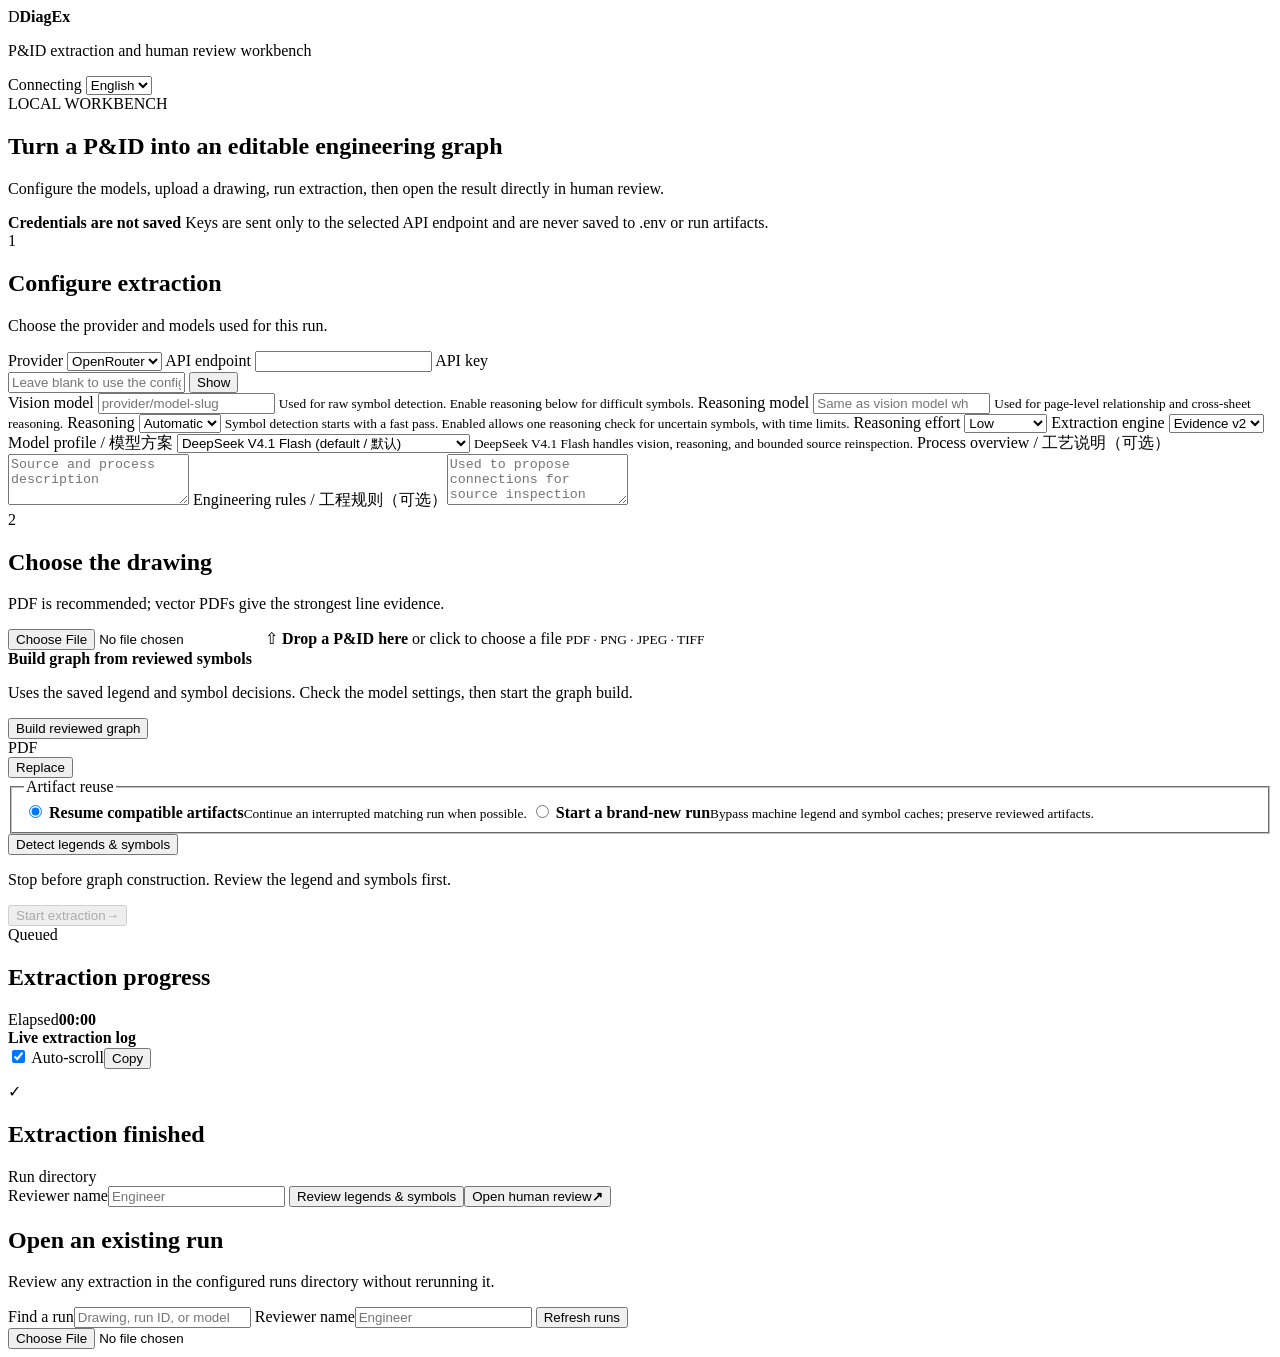
==== src/diagex/web/static/index.html @ f458f4cf "Checkpoint P&ID extraction and PID2Graph phase 2 evaluation" ====
<!doctype html>
<html lang="en">
<head>
  <meta charset="utf-8">
  <meta name="viewport" content="width=device-width, initial-scale=1">
  <title>DiagEx Workbench</title>
  <link rel="stylesheet" href="/static/styles.css">
</head>
<body>
  <header class="app-header">
    <div>
      <div class="brand"><span class="brand-mark">D</span><strong>DiagEx</strong></div>
      <p data-i18n="subtitle">P&amp;ID extraction and human review workbench</p>
    </div>
    <div class="header-actions">
      <span id="serverStatus" class="status-dot"><i></i><span data-i18n="connecting">Connecting</span></span>
      <select id="languageSwitch" aria-label="Language">
        <option value="en">English</option>
        <option value="zh-CN">中文</option>
      </select>
    </div>
  </header>

  <main class="shell">
    <section class="intro">
      <div>
        <span class="eyebrow" data-i18n="localWorkbench">LOCAL WORKBENCH</span>
        <h1 data-i18n="title">Turn a P&amp;ID into an editable engineering graph</h1>
        <p data-i18n="intro">Configure the models, upload a drawing, run extraction, then open the result directly in human review.</p>
      </div>
      <div class="privacy-note">
        <strong data-i18n="credentialsStayLocal">Credentials are not saved</strong>
        <span data-i18n="credentialsDetail">Keys are sent only to the selected API endpoint and are never saved to .env or run artifacts.</span>
      </div>
    </section>

    <section class="workflow-grid">
      <article class="card settings-card">
        <div class="card-heading">
          <span class="step">1</span>
          <div><h2 data-i18n="configure">Configure extraction</h2><p data-i18n="configureHint">Choose the provider and models used for this run.</p></div>
        </div>
        <div class="form-grid">
          <label>
            <span data-i18n="provider">Provider</span>
            <select id="provider">
              <option value="openrouter">OpenRouter</option>
              <option value="kimi">Kimi</option>
              <option value="anthropic">Anthropic</option>
              <option value="azure">Azure AI</option>
            </select>
          </label>
          <label id="baseUrlField">
            <span data-i18n="baseUrl">API endpoint</span>
            <input id="baseUrl" type="url" spellcheck="false" autocomplete="off">
          </label>
          <label class="wide">
            <span data-i18n="apiKey">API key</span>
            <div class="password-wrap">
              <input id="apiKey" type="password" autocomplete="off" data-i18n-placeholder="apiKeyPlaceholder" placeholder="Leave blank to use the configured environment key">
              <button id="toggleKey" class="icon-button" type="button" data-i18n="show">Show</button>
            </div>
            <small id="keyStatus"></small>
          </label>
          <label class="wide">
            <span data-i18n="visionModel">Vision model</span>
            <input id="visionModel" list="modelSuggestions" spellcheck="false" autocomplete="off" placeholder="provider/model-slug">
            <small data-i18n="visionHint">Used for raw symbol detection. Enable reasoning below for difficult symbols.</small>
          </label>
          <label class="wide">
            <span data-i18n="reasoningModel">Reasoning model</span>
            <input id="reasoningModel" list="modelSuggestions" spellcheck="false" autocomplete="off" placeholder="Same as vision model when blank">
            <small data-i18n="reasoningModelHint">Used for page-level relationship and cross-sheet reasoning.</small>
          </label>
          <label>
            <span data-i18n="reasoning">Reasoning</span>
            <select id="reasoningMode">
              <option value="auto" data-i18n="automatic">Automatic</option>
              <option value="enabled" data-i18n="enabled">Enabled</option>
              <option value="disabled" data-i18n="disabled">Disabled</option>
            </select>
            <small data-i18n="reasoningHint">Symbol detection starts with a fast pass. Enabled allows one reasoning check for uncertain symbols, with time limits.</small>
          </label>
          <label>
            <span data-i18n="effort">Reasoning effort</span>
            <select id="effort">
              <option value="low" data-i18n="low">Low</option>
              <option value="medium" data-i18n="medium">Medium</option>
              <option value="high" data-i18n="high">High</option>
              <option value="xhigh" data-i18n="xhigh">Extra high</option>
            </select>
          </label>
          <label>
            <span data-i18n="engine">Extraction engine</span>
            <select id="engine">
              <option value="evidence-v2">Evidence v2</option>
              <option value="legacy">Legacy</option>
            </select>
          </label>
        </div>
        <datalist id="modelSuggestions">
          <option value="qwen/qwen3.5-35b-a3b"></option>
          <option value="qwen/qwen3.5-122b-a10b"></option>
          <option value="deepseek/deepseek-v4-flash-vision-exp"></option>
          <option value="deepseek/deepseek-v4-flash-latest"></option>
          <option value="qwen/qwen3.7-flash"></option>
        </datalist>
      </article>

      <article class="card source-card">
        <label class="wide">
          <span>Model profile / 模型方案</span>
          <select id="modelPolicy">
            <option value="deepseek-flash">DeepSeek V4.1 Flash (default / 默认)</option>
            <option value="production-open-weight">Open-weight production profile / 开放权重方案</option>
            <option value="evaluation">Custom evaluation models / 自定义评测模型</option>
          </select>
          <small id="modelPolicyHint">DeepSeek V4.1 Flash handles vision, reasoning, and bounded source reinspection.</small>
        </label>
        <label class="wide"><span>Process overview / 工艺说明（可选）</span><textarea id="processOverview" rows="3" maxlength="40000" placeholder="Source and process description"></textarea></label>
        <label class="wide"><span>Engineering rules / 工程规则（可选）</span><textarea id="engineeringRules" rows="3" maxlength="40000" placeholder="Used to propose connections for source inspection"></textarea></label>
        <div class="card-heading">
          <span class="step">2</span>
          <div><h2 data-i18n="chooseDrawing">Choose the drawing</h2><p data-i18n="chooseDrawingHint">PDF is recommended; vector PDFs give the strongest line evidence.</p></div>
        </div>
        <label id="dropZone" class="drop-zone">
          <input id="fileInput" type="file" accept="application/pdf,image/png,image/jpeg,image/tiff">
          <span class="upload-icon">⇧</span>
          <strong data-i18n="dropDrawing">Drop a P&amp;ID here</strong>
          <span data-i18n="orBrowse">or click to choose a file</span>
          <small>PDF · PNG · JPEG · TIFF</small>
        </label>
        <div id="reviewedBuild" class="hidden"><strong data-i18n="reviewedBuildTitle">Build graph from reviewed symbols</strong><p data-i18n="reviewedBuildHint">Uses the saved legend and symbol decisions. Check the model settings, then start the graph build.</p><button id="buildReviewedButton" class="primary" type="button" data-i18n="buildReviewed">Build reviewed graph</button></div>
        <div id="uploadProgress" class="upload-progress hidden"><div></div></div>
        <div id="fileSummary" class="file-summary hidden">
          <div class="file-icon">PDF</div>
          <div><strong id="fileName"></strong><span id="fileSize"></span></div>
          <button id="replaceFile" class="quiet" type="button" data-i18n="replace">Replace</button>
        </div>

        <fieldset class="run-mode">
          <legend data-i18n="artifactReuse">Artifact reuse</legend>
          <label class="choice-card">
            <input type="radio" name="runMode" value="reuse" checked>
            <span><strong data-i18n="reuseArtifacts">Resume compatible artifacts</strong><small data-i18n="reuseHint">Continue an interrupted matching run when possible.</small></span>
          </label>
          <label class="choice-card">
            <input type="radio" name="runMode" value="fresh">
            <span><strong data-i18n="startFresh">Start a brand-new run</strong><small data-i18n="freshHint">Bypass machine legend and symbol caches; preserve reviewed artifacts.</small></span>
          </label>
        </fieldset>
        <button id="detectButton" class="primary" type="button" data-i18n="detectSymbols">Detect legends &amp; symbols</button>
        <p data-i18n="detectHint">Stop before graph construction. Review the legend and symbols first.</p>
        <button id="startButton" class="primary large" type="button" disabled><span data-i18n="startExtraction">Start extraction</span><b>→</b></button>
        <div id="formError" class="message error hidden"></div>
      </article>
    </section>

    <section id="runSection" class="card run-card hidden">
      <div class="run-heading">
        <div>
          <span id="jobState" class="pill running" data-i18n="queued">Queued</span>
          <h2 id="jobTitle" data-i18n="extractionProgress">Extraction progress</h2>
          <p id="jobSubtitle"></p>
        </div>
        <div class="run-time"><span data-i18n="elapsed">Elapsed</span><strong id="elapsedTime">00:00</strong></div>
      </div>
      <div id="activityBar" class="activity-bar"><div></div></div>
      <div class="log-toolbar">
        <strong data-i18n="liveLog">Live extraction log</strong>
        <div><label><input id="autoScroll" type="checkbox" checked> <span data-i18n="autoScroll">Auto-scroll</span></label><button id="copyLog" class="quiet" type="button" data-i18n="copy">Copy</button></div>
      </div>
      <pre id="jobLog" class="job-log"></pre>
      <div id="jobError" class="message error hidden"></div>
    </section>

    <section id="resultSection" class="card result-card hidden">
      <div class="result-heading">
        <div class="result-check">✓</div>
        <div><h2 data-i18n="extractionFinished">Extraction finished</h2><p id="resultSummary"></p></div>
        <span id="qualityBadge" class="pill"></span>
      </div>
      <div id="metricGrid" class="metric-grid"></div>
      <div class="run-path"><span data-i18n="runDirectory">Run directory</span><code id="runPath"></code></div>
      <div class="review-row">
        <label><span data-i18n="reviewerName">Reviewer name</span><input id="raterName" autocomplete="name" placeholder="Engineer"></label>
        <button id="detectionReviewButton" class="primary" type="button" data-i18n="reviewSymbols">Review legends &amp; symbols</button><button id="reviewButton" class="primary large" type="button"><span data-i18n="openReview">Open human review</span><b>↗</b></button>
      </div>
      <div id="reviewError" class="message error hidden"></div>
    </section>

    <section id="recentSection" class="card recent-card hidden">
      <div class="card-heading compact"><div><h2 data-i18n="recentRuns">Open an existing run</h2><p data-i18n="recentRunsHint">Review any extraction in the configured runs directory without rerunning it.</p></div></div>
      <div class="existing-run-toolbar">
        <label><span data-i18n="filterRuns">Find a run</span><input id="runFilter" type="search" data-i18n-placeholder="filterRunsPlaceholder" placeholder="Drawing, run ID, or model"></label>
        <label><span data-i18n="reviewerName">Reviewer name</span><input id="existingRaterName" autocomplete="name" placeholder="Engineer"></label>
        <button id="refreshRuns" class="quiet" type="button" data-i18n="refreshRuns">Refresh runs</button>
      </div>
      <input id="existingSourceInput" class="hidden" type="file" accept="application/pdf,image/png,image/jpeg,image/tiff">
      <div id="existingReviewError" class="message error hidden"></div>
      <div id="recentRuns" class="recent-runs"></div>
    </section>
  </main>

  <div id="toast" role="status" aria-live="polite"></div>
  <script src="/static/app.js"></script>
</body>
</html>
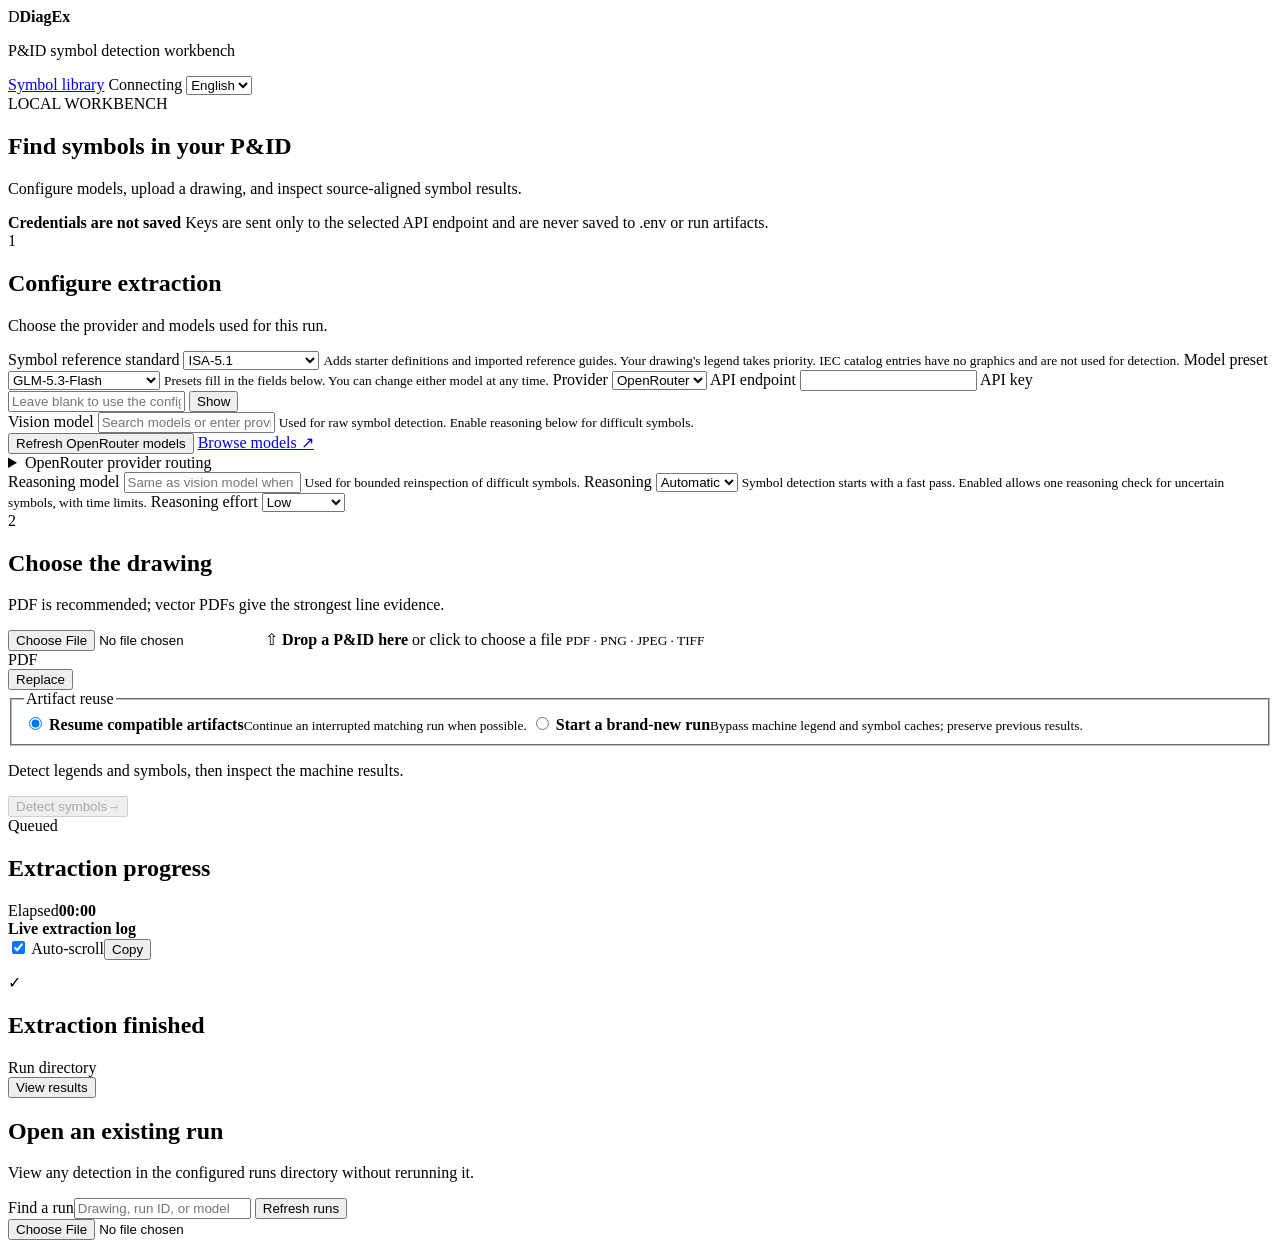
==== commit c533537b: "Refocus DiagEx on symbol detection and harden model requests Retain the evidence-v2 detection workbe" ====
--- a/src/diagex/web/static/index.html
+++ b/src/diagex/web/static/index.html
@@ -10,9 +10,10 @@
   <header class="app-header">
     <div>
       <div class="brand"><span class="brand-mark">D</span><strong>DiagEx</strong></div>
-      <p data-i18n="subtitle">P&amp;ID extraction and human review workbench</p>
+      <p data-i18n="subtitle">P&amp;ID symbol detection workbench</p>
     </div>
     <div class="header-actions">
+      <a href="/symbols" data-i18n="symbolLibrary">Symbol library</a>
       <span id="serverStatus" class="status-dot"><i></i><span data-i18n="connecting">Connecting</span></span>
       <select id="languageSwitch" aria-label="Language">
         <option value="en">English</option>
@@ -25,8 +26,8 @@
     <section class="intro">
       <div>
         <span class="eyebrow" data-i18n="localWorkbench">LOCAL WORKBENCH</span>
-        <h1 data-i18n="title">Turn a P&amp;ID into an editable engineering graph</h1>
-        <p data-i18n="intro">Configure the models, upload a drawing, run extraction, then open the result directly in human review.</p>
+        <h1 data-i18n="title">Find symbols in your P&amp;ID</h1>
+        <p data-i18n="intro">Configure models, upload a drawing, and inspect source-aligned symbol results.</p>
       </div>
       <div class="privacy-note">
         <strong data-i18n="credentialsStayLocal">Credentials are not saved</strong>
@@ -41,6 +42,30 @@
           <div><h2 data-i18n="configure">Configure extraction</h2><p data-i18n="configureHint">Choose the provider and models used for this run.</p></div>
         </div>
         <div class="form-grid">
+          <label class="wide">
+            <span data-i18n="referenceStandard">Symbol reference standard</span>
+            <select id="symbolStandard">
+              <option value="isa-5.1">ISA-5.1</option>
+              <option value="iso-10628">ISO 10628</option>
+              <option value="sama">SAMA</option>
+              <option value="none" data-i18n="projectOnly">Project legend only</option>
+            </select>
+            <small data-i18n="referenceHint">Adds starter definitions and imported reference guides. Your drawing's legend takes priority. IEC catalog entries have no graphics and are not used for detection.</small>
+          </label>
+        <label class="wide">
+          <span data-i18n="modelPreset">Model preset</span>
+          <select id="modelPolicy">
+            <option value="glm">GLM-5.3-Flash</option>
+            <option value="mimo">MiMo-V2.6-Pro</option>
+            <option value="kimi">Kimi K3</option>
+            <option value="qwen_vl">Qwen3-VL-235B</option>
+            <option value="deepseek-flash">DeepSeek V4.1 Flash</option>
+            <option value="production-open-weight" data-i18n="openWeightPreset">Open-weight models</option>
+            <option value="evaluation" data-i18n="customModels">Custom models</option>
+          </select>
+          <small id="modelPolicyHint" data-i18n="modelPresetHint">Presets fill in the fields below. You can change either model at any time.</small>
+        </label>
+
           <label>
             <span data-i18n="provider">Provider</span>
             <select id="provider">
@@ -64,13 +89,42 @@
           </label>
           <label class="wide">
             <span data-i18n="visionModel">Vision model</span>
-            <input id="visionModel" list="modelSuggestions" spellcheck="false" autocomplete="off" placeholder="provider/model-slug">
+            <input id="visionModel" list="modelSuggestions" spellcheck="false" autocomplete="off" data-i18n-placeholder="modelPlaceholder" placeholder="Search models or enter provider/model-id">
             <small data-i18n="visionHint">Used for raw symbol detection. Enable reasoning below for difficult symbols.</small>
-          </label>
+            <small id="modelConstraintHint" role="status"></small>
+          </label>
+          <div id="openrouterModels" class="wide model-catalog">
+            <div class="catalog-actions">
+              <button id="refreshModels" class="quiet" type="button" data-i18n="refreshModels">Refresh OpenRouter models</button>
+              <a href="https://openrouter.ai/models" target="_blank" rel="noopener noreferrer" data-i18n="browseModels">Browse models ↗</a>
+            </div>
+            <small id="modelCatalogStatus" role="status"></small>
+          </div>
+          <details id="openrouterRouting" class="wide">
+            <summary data-i18n="providerRouting">OpenRouter provider routing</summary>
+            <div class="form-grid">
+              <label class="wide">
+                <span data-i18n="providerOrder">Preferred providers, in order</span>
+                <input id="providerOrder" placeholder="xiaomi" spellcheck="false" autocomplete="off">
+              </label>
+              <label class="wide">
+                <span data-i18n="providerIgnore">Excluded providers</span>
+                <input id="providerIgnore" placeholder="deepinfra" spellcheck="false" autocomplete="off">
+              </label>
+              <label class="wide">
+                <span data-i18n="providerFallbacks">Allow other providers as fallbacks</span>
+                <select id="providerFallbacks">
+                  <option value="true" data-i18n="enabled">Enabled</option>
+                  <option value="false" data-i18n="disabled">Disabled</option>
+                </select>
+              </label>
+              <small class="wide" data-i18n="routingHint">Optional comma-separated OpenRouter provider slugs. Providers must serve the selected model. Leave blank for automatic routing.</small>
+            </div>
+          </details>
           <label class="wide">
             <span data-i18n="reasoningModel">Reasoning model</span>
-            <input id="reasoningModel" list="modelSuggestions" spellcheck="false" autocomplete="off" placeholder="Same as vision model when blank">
-            <small data-i18n="reasoningModelHint">Used for page-level relationship and cross-sheet reasoning.</small>
+            <input id="reasoningModel" list="modelSuggestions" spellcheck="false" autocomplete="off" data-i18n-placeholder="sameVisionModel" placeholder="Same as vision model when blank">
+            <small data-i18n="reasoningModelHint">Used for bounded reinspection of difficult symbols.</small>
           </label>
           <label>
             <span data-i18n="reasoning">Reasoning</span>
@@ -90,35 +144,12 @@
               <option value="xhigh" data-i18n="xhigh">Extra high</option>
             </select>
           </label>
-          <label>
-            <span data-i18n="engine">Extraction engine</span>
-            <select id="engine">
-              <option value="evidence-v2">Evidence v2</option>
-              <option value="legacy">Legacy</option>
-            </select>
-          </label>
-        </div>
-        <datalist id="modelSuggestions">
-          <option value="qwen/qwen3.5-35b-a3b"></option>
-          <option value="qwen/qwen3.5-122b-a10b"></option>
-          <option value="deepseek/deepseek-v4-flash-vision-exp"></option>
-          <option value="deepseek/deepseek-v4-flash-latest"></option>
-          <option value="qwen/qwen3.7-flash"></option>
-        </datalist>
+
+        </div>
+        <datalist id="modelSuggestions"></datalist>
       </article>
 
       <article class="card source-card">
-        <label class="wide">
-          <span>Model profile / 模型方案</span>
-          <select id="modelPolicy">
-            <option value="deepseek-flash">DeepSeek V4.1 Flash (default / 默认)</option>
-            <option value="production-open-weight">Open-weight production profile / 开放权重方案</option>
-            <option value="evaluation">Custom evaluation models / 自定义评测模型</option>
-          </select>
-          <small id="modelPolicyHint">DeepSeek V4.1 Flash handles vision, reasoning, and bounded source reinspection.</small>
-        </label>
-        <label class="wide"><span>Process overview / 工艺说明（可选）</span><textarea id="processOverview" rows="3" maxlength="40000" placeholder="Source and process description"></textarea></label>
-        <label class="wide"><span>Engineering rules / 工程规则（可选）</span><textarea id="engineeringRules" rows="3" maxlength="40000" placeholder="Used to propose connections for source inspection"></textarea></label>
         <div class="card-heading">
           <span class="step">2</span>
           <div><h2 data-i18n="chooseDrawing">Choose the drawing</h2><p data-i18n="chooseDrawingHint">PDF is recommended; vector PDFs give the strongest line evidence.</p></div>
@@ -130,7 +161,6 @@
           <span data-i18n="orBrowse">or click to choose a file</span>
           <small>PDF · PNG · JPEG · TIFF</small>
         </label>
-        <div id="reviewedBuild" class="hidden"><strong data-i18n="reviewedBuildTitle">Build graph from reviewed symbols</strong><p data-i18n="reviewedBuildHint">Uses the saved legend and symbol decisions. Check the model settings, then start the graph build.</p><button id="buildReviewedButton" class="primary" type="button" data-i18n="buildReviewed">Build reviewed graph</button></div>
         <div id="uploadProgress" class="upload-progress hidden"><div></div></div>
         <div id="fileSummary" class="file-summary hidden">
           <div class="file-icon">PDF</div>
@@ -146,12 +176,11 @@
           </label>
           <label class="choice-card">
             <input type="radio" name="runMode" value="fresh">
-            <span><strong data-i18n="startFresh">Start a brand-new run</strong><small data-i18n="freshHint">Bypass machine legend and symbol caches; preserve reviewed artifacts.</small></span>
+            <span><strong data-i18n="startFresh">Start a brand-new run</strong><small data-i18n="freshHint">Bypass machine legend and symbol caches; preserve previous results.</small></span>
           </label>
         </fieldset>
-        <button id="detectButton" class="primary" type="button" data-i18n="detectSymbols">Detect legends &amp; symbols</button>
-        <p data-i18n="detectHint">Stop before graph construction. Review the legend and symbols first.</p>
-        <button id="startButton" class="primary large" type="button" disabled><span data-i18n="startExtraction">Start extraction</span><b>→</b></button>
+        <p class="detection-note" data-i18n="detectHint">Detect legends and symbols, then inspect the machine results.</p>
+        <button id="startButton" class="primary large" type="button" disabled><span data-i18n="detectSymbols">Detect symbols</span><b>→</b></button>
         <div id="formError" class="message error hidden"></div>
       </article>
     </section>
@@ -183,21 +212,21 @@
       <div id="metricGrid" class="metric-grid"></div>
       <div class="run-path"><span data-i18n="runDirectory">Run directory</span><code id="runPath"></code></div>
       <div class="review-row">
-        <label><span data-i18n="reviewerName">Reviewer name</span><input id="raterName" autocomplete="name" placeholder="Engineer"></label>
-        <button id="detectionReviewButton" class="primary" type="button" data-i18n="reviewSymbols">Review legends &amp; symbols</button><button id="reviewButton" class="primary large" type="button"><span data-i18n="openReview">Open human review</span><b>↗</b></button>
-      </div>
-      <div id="reviewError" class="message error hidden"></div>
+
+        <button id="viewResultsButton" class="primary" type="button" data-i18n="viewResults">View results</button>
+      </div>
+      <div id="resultError" class="message error hidden"></div>
     </section>
 
     <section id="recentSection" class="card recent-card hidden">
-      <div class="card-heading compact"><div><h2 data-i18n="recentRuns">Open an existing run</h2><p data-i18n="recentRunsHint">Review any extraction in the configured runs directory without rerunning it.</p></div></div>
+      <div class="card-heading compact"><div><h2 data-i18n="recentRuns">Open an existing run</h2><p data-i18n="recentRunsHint">View any detection in the configured runs directory without rerunning it.</p></div></div>
       <div class="existing-run-toolbar">
         <label><span data-i18n="filterRuns">Find a run</span><input id="runFilter" type="search" data-i18n-placeholder="filterRunsPlaceholder" placeholder="Drawing, run ID, or model"></label>
-        <label><span data-i18n="reviewerName">Reviewer name</span><input id="existingRaterName" autocomplete="name" placeholder="Engineer"></label>
+
         <button id="refreshRuns" class="quiet" type="button" data-i18n="refreshRuns">Refresh runs</button>
       </div>
       <input id="existingSourceInput" class="hidden" type="file" accept="application/pdf,image/png,image/jpeg,image/tiff">
-      <div id="existingReviewError" class="message error hidden"></div>
+      <div id="existingResultError" class="message error hidden"></div>
       <div id="recentRuns" class="recent-runs"></div>
     </section>
   </main>
